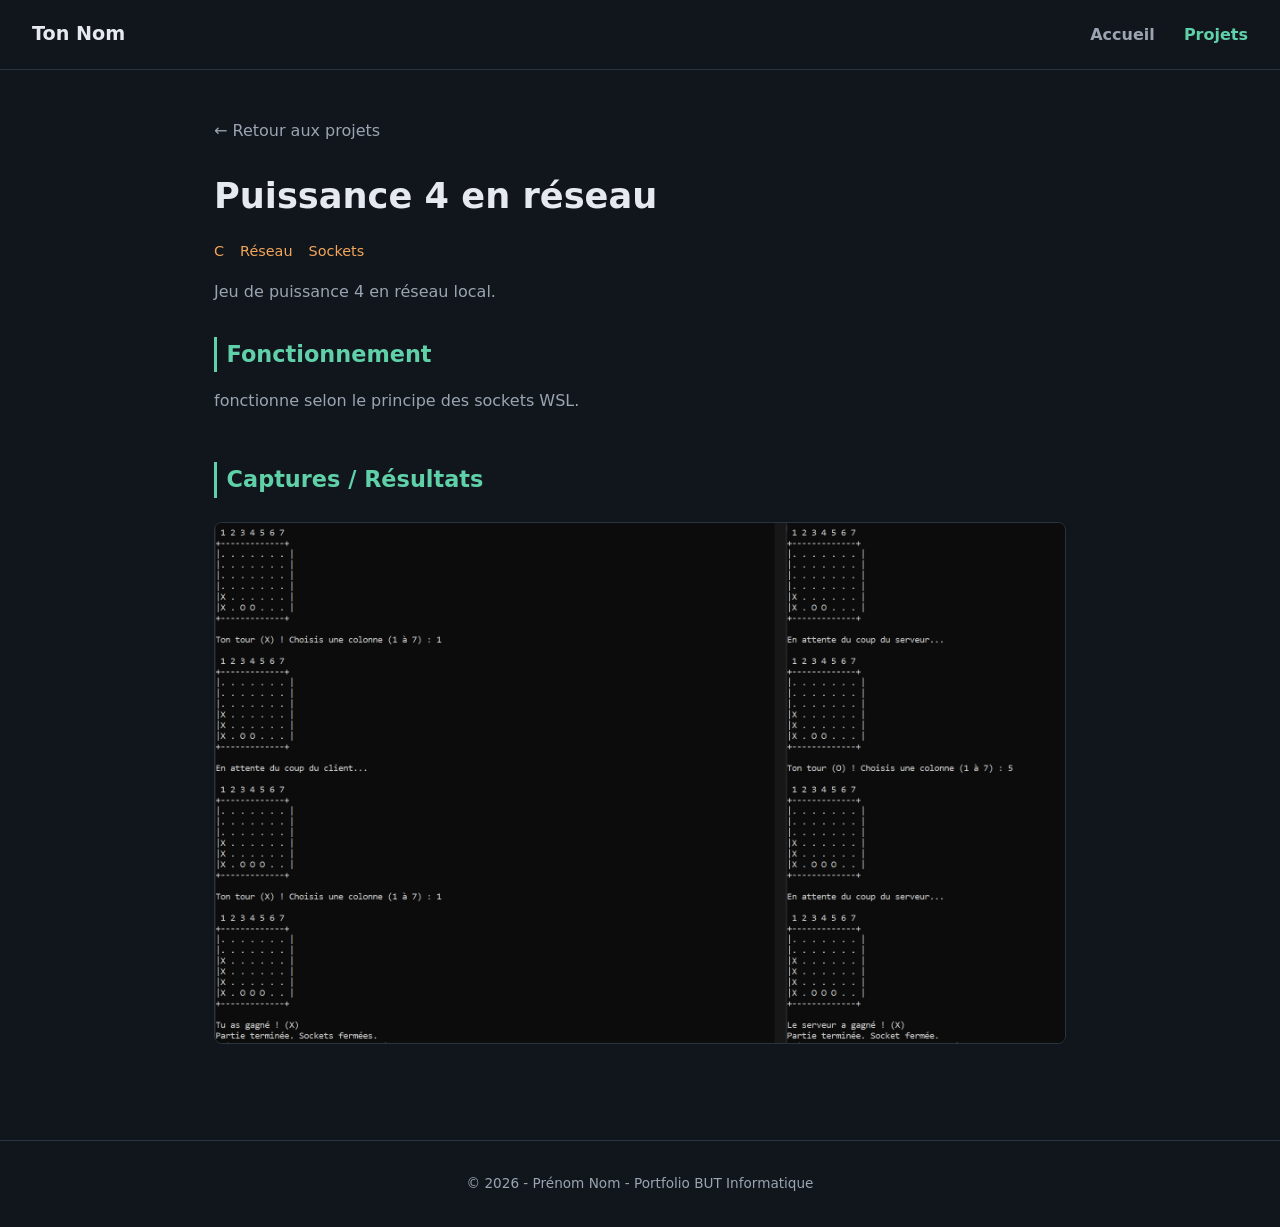
==== projets/projet-puissance4.html @ 1926239f "Add files via upload" ====
<!DOCTYPE html>
<html lang="fr">
<head>
  <meta charset="UTF-8">
  <meta name="viewport" content="width=device-width, initial-scale=1.0">
  <title>Puissance 4 en réseau - Ton Nom</title>
  <link rel="stylesheet" href="../style.css">
</head>
<body>

  <header>
    <div class="logo">Ton Nom</div>
    <nav>
      <a href="../index.html">Accueil</a>
      <a href="../projets.html" class="active">Projets</a>
    </nav>
  </header>

  <main>

    <a class="back-link" href="../projets.html">← Retour aux projets</a>

    <section class="project-header">
      <h1>Puissance 4 en réseau</h1>
      <div class="project-meta">
        <span>C</span>
        <span>Réseau</span>
        <span>Sockets</span>
      </div>
      <p>
        Jeu de puissance 4 en réseau local.
      </p>
    </section>

    <section>
      <h2>Fonctionnement</h2>
      <p>
        fonctionne selon le principe des sockets WSL.
      </p>
    </section>

    <section>
      <h2>Captures / Résultats</h2>
      <div class="project-images">
        <img src="../Assets/puissance4-1.png" alt="Capture du jeu Puissance 4">
      </div>
    </section>

    <!--
    <section>
      <h2>Liens</h2>
      <div class="links-list">
        <a href="https://github.com/" target="_blank">💻 Code source (GitHub)</a>
      </div>
    </section>
  -->
  </main>

  <footer>
    © 2026 - Prénom Nom - Portfolio BUT Informatique
  </footer>

</body>
</html>
---- style.css ----
/* ===== Variables ===== */
:root {
  --bg: #11151c;
  --bg-card: #1a212c;
  --border: #2a3441;
  --text: #e6e9ef;
  --text-dim: #9aa5b1;
  --accent: #5fd0a8;
  --accent-2: #f2a65a;
  --radius: 8px;
}

* { box-sizing: border-box; margin: 0; padding: 0; }

body {
  background: var(--bg);
  color: var(--text);
  font-family: "Segoe UI", system-ui, sans-serif;
  line-height: 1.6;
}

a { color: var(--accent); text-decoration: none; }
a:hover { text-decoration: underline; }

/* ===== Header / Nav ===== */
header {
  display: flex;
  justify-content: space-between;
  align-items: center;
  padding: 1.2rem 2rem;
  border-bottom: 1px solid var(--border);
  flex-wrap: wrap;
  gap: 1rem;
}

header .logo {
  font-weight: 700;
  font-size: 1.2rem;
  color: var(--text);
}

nav a {
  margin-left: 1.5rem;
  color: var(--text-dim);
  font-weight: 600;
}

nav a:hover, nav a.active {
  color: var(--accent);
  text-decoration: none;
}

/* ===== Layout générique ===== */
main {
  max-width: 900px;
  margin: 0 auto;
  padding: 3rem 1.5rem;
}

section { margin-bottom: 3rem; }

h1 {
  font-size: 2.2rem;
  margin-bottom: 0.5rem;
}

h2 {
  font-size: 1.4rem;
  color: var(--accent);
  margin-bottom: 1rem;
  border-left: 3px solid var(--accent);
  padding-left: 0.6rem;
}

p { color: var(--text-dim); }

/* ===== Hero (index) ===== */
.hero {
  display: flex;
  align-items: center;
  gap: 2rem;
  flex-wrap: wrap;
}

.hero img {
  width: 150px;
  height: 150px;
  border-radius: 50%;
  object-fit: cover;
  border: 2px solid var(--accent);
}

.hero-text h1 { color: var(--text); }
.hero-text .role { color: var(--accent-2); font-weight: 600; margin-bottom: 0.8rem; }

/* ===== Compétences (tags) ===== */
.skills {
  display: flex;
  flex-wrap: wrap;
  gap: 0.6rem;
}

.skills span {
  background: var(--bg-card);
  border: 1px solid var(--border);
  padding: 0.4rem 0.9rem;
  border-radius: 999px;
  font-size: 0.9rem;
  color: var(--text);
}

/* ===== Contact ===== */
.contact-list a {
  display: block;
  margin-bottom: 0.4rem;
}

/* ===== Cartes projets (projets.html) ===== */
.projects-grid {
  display: grid;
  grid-template-columns: repeat(auto-fit, minmax(260px, 1fr));
  gap: 1.5rem;
}

.project-card {
  background: var(--bg-card);
  border: 1px solid var(--border);
  border-radius: var(--radius);
  padding: 1.4rem;
  transition: border-color 0.2s ease;
}

.project-card:hover {
  border-color: var(--accent);
}

.project-card h3 {
  color: var(--text);
  margin-bottom: 0.5rem;
}

.project-card .tags {
  margin-top: 0.8rem;
  font-size: 0.8rem;
  color: var(--accent-2);
}

.project-card .btn {
  display: inline-block;
  margin-top: 1rem;
  font-weight: 600;
}

/* ===== Page projet individuelle ===== */
.project-header {
  margin-bottom: 2rem;
}

.project-meta {
  display: flex;
  gap: 1rem;
  flex-wrap: wrap;
  margin: 1rem 0;
  font-size: 0.9rem;
  color: var(--accent-2);
}

.project-images {
  display: grid;
  grid-template-columns: repeat(auto-fit, minmax(220px, 1fr));
  gap: 1rem;
  margin: 1.5rem 0;
}

.project-images img {
  width: 100%;
  border-radius: var(--radius);
  border: 1px solid var(--border);
}

.links-list a {
  display: inline-block;
  margin-right: 1.2rem;
  font-weight: 600;
}

.back-link {
  display: inline-block;
  margin-bottom: 1.5rem;
  color: var(--text-dim);
}

/* ===== Footer ===== */
footer {
  text-align: center;
  padding: 2rem;
  color: var(--text-dim);
  font-size: 0.85rem;
  border-top: 1px solid var(--border);
}

/* ===== Responsive ===== */
@media (max-width: 600px) {
  header { flex-direction: column; align-items: flex-start; }
  nav a { margin-left: 0; margin-right: 1.2rem; }
  .hero { flex-direction: column; text-align: center; align-items: center; }
}
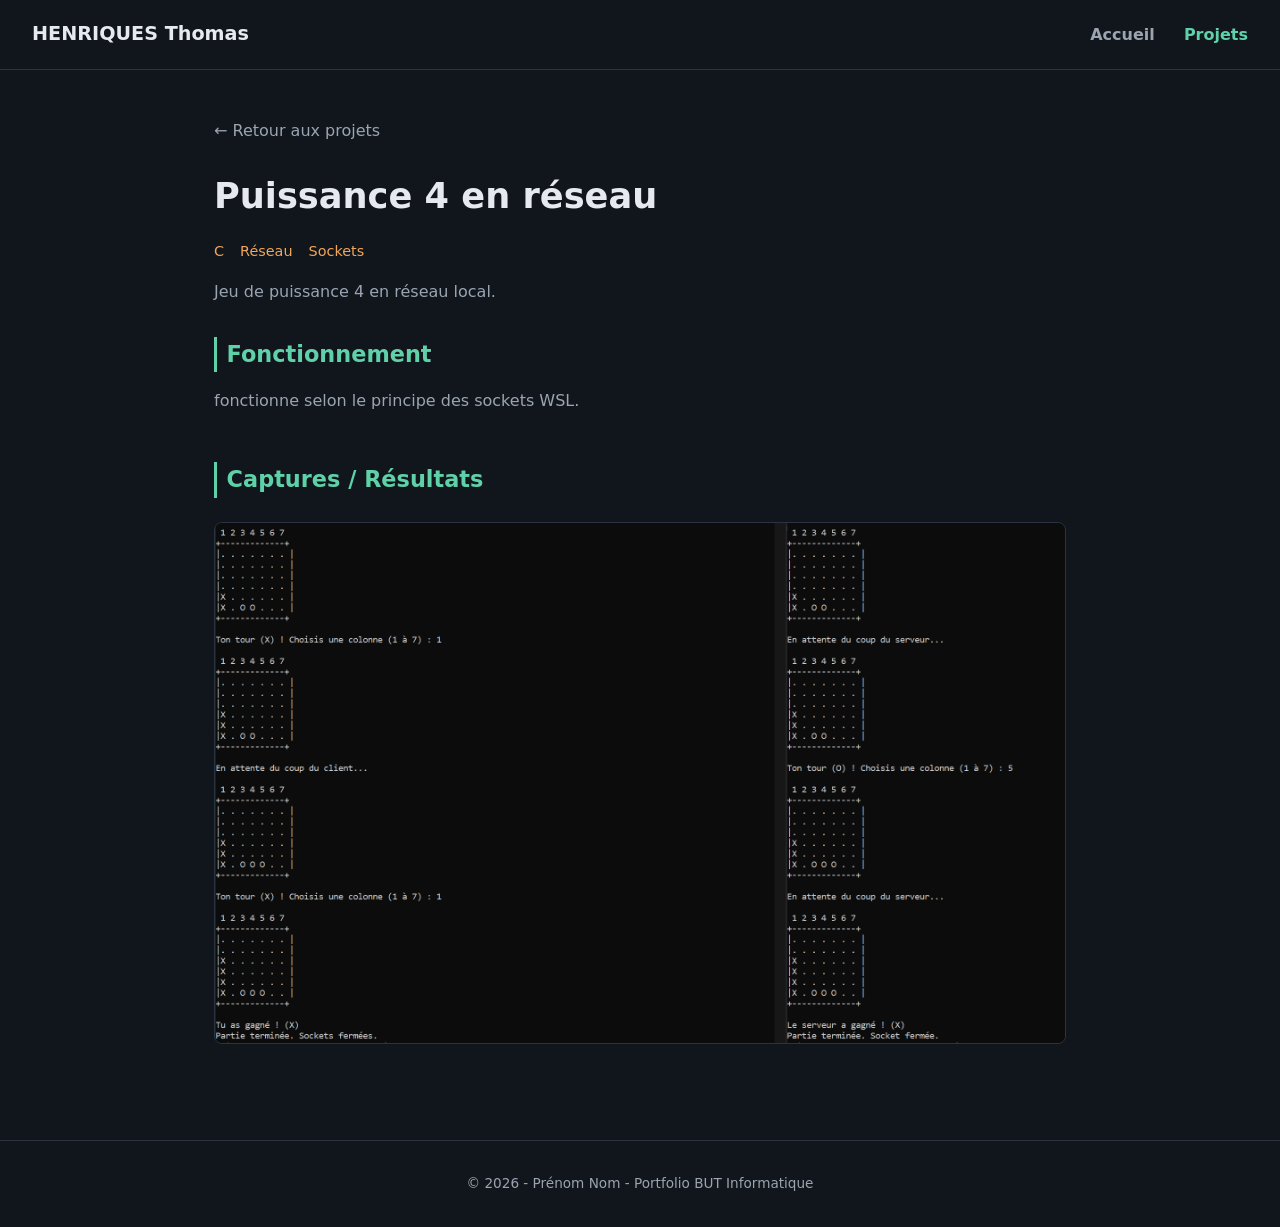
==== commit a4b25e01: "correction de problemes" ====
--- a/projets/projet-puissance4.html
+++ b/projets/projet-puissance4.html
@@ -9,7 +9,7 @@
 <body>
 
   <header>
-    <div class="logo">Ton Nom</div>
+    <div class="logo">HENRIQUES Thomas</div>
     <nav>
       <a href="../index.html">Accueil</a>
       <a href="../projets.html" class="active">Projets</a>
